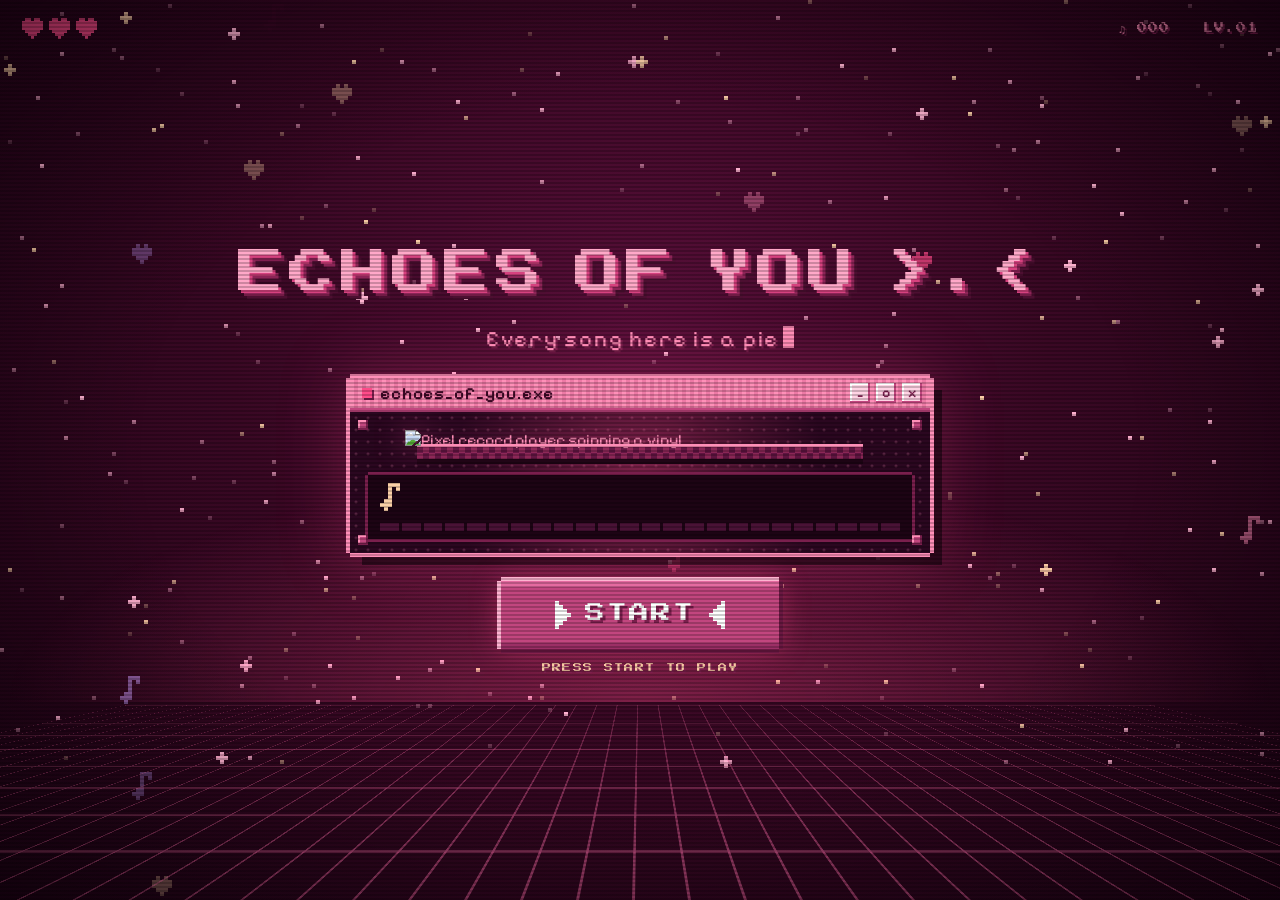
==== jasbird.html @ f95039d1 "Create jasbird.html" ====
<!DOCTYPE html>
<html lang="en">
<head>
<meta charset="UTF-8">
<meta name="viewport" content="width=device-width, initial-scale=1">
<title>Echoes of You</title>
<link rel="preconnect" href="https://fonts.googleapis.com">
<link rel="preconnect" href="https://fonts.gstatic.com" crossorigin>
<link href="https://fonts.googleapis.com/css2?family=Press+Start+2P&family=Pixelify+Sans:wght@400;600&display=swap" rel="stylesheet">
<style>
  :root {
    --bg: #3a0824;
    --bg-deep: #1d0414;
    --pink: #ff8fb8;
    --pink-soft: #f9a8d4;
    --hot: #ff4c8a;
    --rose: #c2467f;
    --deep: #7a1f4d;
    --gold: #fcd0a8;
    --gold-hi: #fde68a;
    --lav: #c9a0ff;
    --ink: #2b0720;
  }
  * { box-sizing: border-box; margin: 0; padding: 0; }
  html, body { min-height: 100%; }
  body {
    background: radial-gradient(ellipse at 50% 38%, #5a0f3a 0%, var(--bg) 45%, var(--bg-deep) 100%) fixed;
    color: var(--pink);
    font-family: 'Pixelify Sans', 'Press Start 2P', monospace;
    overflow-x: hidden;
    image-rendering: pixelated;
  }

  /* =============== shared background layers =============== */
  #sky { position: fixed; inset: 0; width: 100%; height: 100%; image-rendering: pixelated; z-index: 0; }

  .floor-wrap {
    position: fixed; left: 0; right: 0; bottom: 0; height: 40vh;
    perspective: 260px; overflow: hidden; z-index: 1; pointer-events: none;
    -webkit-mask-image: linear-gradient(to top, #000 10%, transparent 95%);
            mask-image: linear-gradient(to top, #000 10%, transparent 95%);
  }
  .floor {
    position: absolute; left: -60%; right: -60%; top: -40%; bottom: 0;
    transform: rotateX(64deg); transform-origin: 50% 100%;
    background:
      linear-gradient(rgba(255, 110, 170, .5) 3px, transparent 3px) 0 0 / 56px 56px,
      linear-gradient(90deg, rgba(255, 110, 170, .5) 3px, transparent 3px) 0 0 / 56px 56px;
    animation: floorScroll 2.4s linear infinite;
  }
  @keyframes floorScroll { to { background-position: 0 56px, 0 0; } }

  .horizon-glow {
    position: fixed; left: 0; right: 0; bottom: 22vh; height: 26vh; z-index: 1; pointer-events: none;
    background: radial-gradient(ellipse at 50% 100%, rgba(255, 76, 138, .35), transparent 70%);
  }
  .scanlines {
    position: fixed; inset: 0; z-index: 60; pointer-events: none;
    background:
      repeating-linear-gradient(0deg, rgba(0,0,0,.20) 0 2px, transparent 2px 4px),
      radial-gradient(ellipse at center, transparent 55%, rgba(10, 0, 8, .55) 100%);
    animation: flicker 5s steps(1) infinite;
  }
  @keyframes flicker { 0%, 92%, 100% { opacity: 1; } 93% { opacity: .82; } 95% { opacity: .95; } }
  #wipe { position: fixed; inset: 0; width: 100%; height: 100%; z-index: 80; pointer-events: none; }
  @keyframes blink { 50% { opacity: 0; } }

  /* =============== HUD =============== */
  .hud {
    position: fixed; top: 18px; left: 22px; right: 22px; z-index: 20;
    display: flex; justify-content: space-between; align-items: center;
    font-family: 'Press Start 2P', monospace; font-size: 10px; letter-spacing: 1px;
    color: var(--pink); text-shadow: 2px 2px 0 var(--deep); pointer-events: none;
  }
  .hud .lives { display: flex; gap: 6px; align-items: center; }
  .hud .lives span { display: inline-block; width: 21px; height: 21px; background-size: contain; background-repeat: no-repeat; image-rendering: pixelated; }
  .hud .blink { animation: blink 1s steps(1) infinite; }

  /* =============== screens =============== */
  .screen { display: none; position: relative; z-index: 10; min-height: 100vh; min-height: 100dvh; flex-direction: column; align-items: center; justify-content: center; padding: 60px 16px 44px; text-align: center; }
  .screen.active { display: flex; }

  /* ---------- shared window chrome ---------- */
  .win {
    position: relative; width: min(580px, 92vw); background: var(--ink); text-align: left;
    box-shadow:
      0 -4px 0 0 var(--pink), 0 4px 0 0 var(--pink), -4px 0 0 0 var(--pink), 4px 0 0 0 var(--pink),
      12px 12px 0 0 rgba(10, 0, 8, .55),
      0 0 60px 6px rgba(255, 76, 138, .25);
  }
  .titlebar {
    display: flex; align-items: center; justify-content: space-between; height: 34px; padding: 0 8px 0 12px;
    background: repeating-linear-gradient(90deg, var(--pink) 0 4px, #ee7aa6 4px 8px);
    color: #3a0824; font-weight: 600; font-size: 17px; letter-spacing: .05em;
    border-bottom: 4px solid var(--rose);
  }
  .titlebar .name { display: flex; align-items: center; gap: 8px; }
  .titlebar .dot { width: 10px; height: 10px; background: var(--hot); box-shadow: 2px 2px 0 #7a1f4d; animation: blink 1.2s steps(1) infinite; }
  .titlebar .btns { display: flex; gap: 6px; }
  .titlebar .btns i, .titlebar .btns button {
    display: grid; place-items: center; width: 20px; height: 20px; background: #ffd3e4; color: #7a1f4d; border: 0;
    font: inherit; font-style: normal; font-size: 14px; line-height: 1; cursor: default;
    box-shadow: inset -2px -2px 0 #c2467f, inset 2px 2px 0 #fff;
  }
  .titlebar .btns button { cursor: pointer; }
  .titlebar .btns button:hover { background: #fff; }
  .corner { position: absolute; width: 10px; height: 10px; background: var(--rose); box-shadow: inset -2px -2px 0 var(--deep), inset 2px 2px 0 var(--pink); }
  .corner.tl { top: 8px; left: 8px; } .corner.tr { top: 8px; right: 8px; }
  .corner.bl { bottom: 8px; left: 8px; } .corner.br { bottom: 8px; right: 8px; }

  .deck {
    display: block; margin: 0 auto; width: min(470px, 78vw); height: auto; image-rendering: pixelated;
    filter: drop-shadow(0 0 14px rgba(255, 90, 160, .55));
    animation: glowPulse 2.6s ease-in-out infinite alternate;
  }
  @keyframes glowPulse { from { filter: drop-shadow(0 0 8px rgba(255, 90, 160, .35)); } to { filter: drop-shadow(0 0 22px rgba(255, 90, 160, .75)); } }
  .shelf {
    width: 82%; height: 12px; margin: -2px auto 0;
    background: conic-gradient(#8a2656 25%, #5f1440 0 50%, #8a2656 0 75%, #5f1440 0) 0 0 / 12px 12px;
    box-shadow: 0 -3px 0 0 var(--pink), 0 5px 0 0 #1d0414;
  }

  /* =============== INTRO =============== */
  #s-intro { gap: 22px; }
  h1 {
    font-family: 'Press Start 2P', monospace; font-weight: 400;
    font-size: clamp(20px, 4.4vw, 46px); line-height: 1.3; letter-spacing: .12em; color: #ffa8c8;
    text-shadow: 3px 3px 0 #d6417f, 6px 6px 0 #8c2457, 9px 9px 0 #4d0f31; white-space: nowrap;
  }
  h1 .ch { display: inline-block; animation: wave 2.2s steps(1) infinite; animation-delay: calc(var(--i) * .09s); }
  h1 .sp { display: inline-block; width: .6em; }
  @keyframes wave { 0%, 100% { transform: translateY(0); } 50% { transform: translateY(-5px); } }
  .sub { font-size: clamp(15px, 2.1vw, 22px); letter-spacing: .08em; color: var(--pink); text-shadow: 2px 2px 0 var(--deep); min-height: 1.4em; }
  .sub .cursor { display: inline-block; width: .5em; height: 1em; background: var(--pink); margin-left: 4px; vertical-align: -2px; animation: blink .8s steps(1) infinite; }

  #s-intro .win { animation: winFloat 4s steps(4) infinite alternate; }
  @keyframes winFloat { from { transform: translateY(0); } to { transform: translateY(-6px); } }
  .win-body {
    position: relative; padding: 18px 18px 14px;
    background:
      radial-gradient(circle at 50% 46%, rgba(255, 76, 138, .38), transparent 62%),
      radial-gradient(rgba(255, 143, 184, .20) 1.2px, transparent 1.8px) 0 0 / 12px 12px,
      var(--ink);
  }
  .player-mini {
    margin-top: 16px; display: grid; grid-template-columns: auto 1fr auto; gap: 12px; align-items: center;
    padding: 8px 12px; background: #1d0414; font-size: 15px; letter-spacing: .04em;
    box-shadow: 0 -3px 0 0 var(--deep), 0 3px 0 0 var(--deep), -3px 0 0 0 var(--deep), 3px 0 0 0 var(--deep);
  }
  .player-mini .note { width: 20px; height: 28px; background-size: contain; background-repeat: no-repeat; image-rendering: pixelated; animation: bounce .8s steps(2) infinite; }
  @keyframes bounce { 50% { transform: translateY(-4px); } }
  .marquee { overflow: hidden; white-space: nowrap; text-align: left; color: var(--gold); -webkit-mask-image: linear-gradient(90deg, transparent, #000 8%, #000 92%, transparent); mask-image: linear-gradient(90deg, transparent, #000 8%, #000 92%, transparent); }
  .marquee span { display: inline-block; padding-left: 100%; animation: marq 12s linear infinite; }
  @keyframes marq { to { transform: translateX(-100%); } }
  .eq { display: flex; gap: 3px; align-items: flex-end; height: 24px; }
  .eq b { width: 5px; background: linear-gradient(0deg, var(--hot), var(--gold)); animation: eq 1s steps(5) infinite alternate; }
  .eq b:nth-child(1) { animation-duration: .7s; } .eq b:nth-child(2) { animation-duration: 1.1s; }
  .eq b:nth-child(3) { animation-duration: .9s; } .eq b:nth-child(4) { animation-duration: 1.3s; }
  .eq b:nth-child(5) { animation-duration: .8s; }
  @keyframes eq { from { height: 4px; } to { height: 24px; } }
  .track { grid-column: 1 / -1; display: flex; gap: 3px; }
  .track i { flex: 1; height: 8px; background: #4a1236; animation: fill 6s steps(1) infinite; animation-delay: calc(var(--i) * .3s); }
  @keyframes fill { 0% { background: #4a1236; } 2%, 100% { background: var(--pink); } }

  .start-wrap { display: flex; flex-direction: column; align-items: center; gap: 14px; margin-top: 6px; }
  .start {
    position: relative; font-family: 'Press Start 2P', monospace; font-size: clamp(14px, 2vw, 20px); letter-spacing: .1em;
    color: #fff; background: var(--rose); border: 0; padding: 20px 40px; cursor: pointer; overflow: hidden;
    text-shadow: 3px 3px 0 var(--deep);
    box-shadow:
      0 -4px 0 0 #ffb3d1, 0 4px 0 0 #6a1842, -4px 0 0 0 #ffb3d1, 4px 0 0 0 #6a1842,
      inset 0 -6px 0 0 #9c2f66, inset 0 6px 0 0 #e56aa0, 0 0 30px rgba(255, 76, 138, .45);
    transition: transform .08s steps(2);
  }
  .start::after { content: ''; position: absolute; top: 0; bottom: 0; left: -40%; width: 22%; background: rgba(255,255,255,.35); transform: skewX(-20deg); animation: shine 3s steps(14) infinite; }
  @keyframes shine { 0%, 55% { left: -40%; } 100% { left: 140%; } }
  .start:hover { transform: translateY(-3px); background: #d65390; }
  .start:active { transform: translateY(4px); box-shadow: 0 -4px 0 0 #ffb3d1, 0 4px 0 0 #6a1842, -4px 0 0 0 #ffb3d1, 4px 0 0 0 #6a1842, inset 0 4px 0 0 #9c2f66; }
  .start .arrow { display: inline-block; width: 16px; height: 28px; vertical-align: middle; background-size: contain; background-repeat: no-repeat; image-rendering: pixelated; margin: 0 14px; animation: nudge .7s steps(2) infinite; }
  .start .arrow.l { transform: scaleX(-1); animation-name: nudgeL; }
  @keyframes nudge { 50% { transform: translateX(5px); } }
  @keyframes nudgeL { 0% { transform: scaleX(-1) translateX(0); } 50% { transform: scaleX(-1) translateX(5px); } }
  .hint { font-family: 'Press Start 2P', monospace; font-size: 9px; letter-spacing: .15em; color: var(--gold); text-shadow: 2px 2px 0 var(--deep); animation: blink 1.1s steps(1) infinite; }
  .loadbar { display: none; width: 260px; height: 16px; padding: 3px; background: #1d0414; box-shadow: 0 -3px 0 0 var(--pink), 0 3px 0 0 var(--pink), -3px 0 0 0 var(--pink), 3px 0 0 0 var(--pink); }
  .loadbar.on { display: block; }
  .loadbar i { display: block; height: 100%; width: 0; background: repeating-linear-gradient(90deg, var(--hot) 0 8px, transparent 8px 11px); }

  /* =============== PLAYER =============== */
  #s-player { font-family: 'Press Start 2P', monospace; }
  .layout { display: flex; gap: 40px; align-items: center; justify-content: center; flex-wrap: wrap; width: 100%; }
  .side { display: flex; flex-direction: column; align-items: center; animation: winFloat 4s steps(4) infinite alternate; }
  .side .deck { width: min(400px, 70vw); }
  .side .shelf { width: 88%; margin-top: -4px; }
  #dancer { filter: drop-shadow(0 0 14px rgba(255, 90, 160, .4)); animation: none; }
  .side .tag { margin-top: 18px; font-size: 8px; letter-spacing: .15em; color: var(--gold); text-shadow: 2px 2px 0 var(--deep); }

  #s-player .win { width: min(540px, 94vw); }
  #player-hero {
    padding: 16px 14px; text-align: center;
    background: repeating-linear-gradient(90deg, var(--rose) 0 4px, #b83d77 4px 8px); border-bottom: 4px solid var(--deep);
  }
  #hero-title { font-size: clamp(11px, 2.6vw, 15px); color: #fff; text-shadow: 3px 3px 0 var(--deep); margin-bottom: 10px; line-height: 1.5; }
  #hero-sub { font-size: clamp(7px, 1.7vw, 9px); color: #fff0f6; margin-bottom: 9px; text-shadow: 2px 2px 0 var(--deep); }
  #hero-congrats { font-size: clamp(6px, 1.5vw, 7px); color: var(--gold-hi); text-shadow: 2px 2px 0 var(--deep); animation: blink 1.4s steps(1) infinite; }

  #player-body {
    position: relative; padding: 4px 0 20px;
    background:
      radial-gradient(circle at 20% 12%, rgba(255, 76, 138, .22), transparent 55%),
      radial-gradient(rgba(255, 143, 184, .14) 1.2px, transparent 1.8px) 0 0 / 12px 12px,
      var(--ink);
  }
  #album-section { display: flex; align-items: center; gap: 16px; padding: 18px 20px 0; }
  #album-art {
    width: clamp(90px, 22vw, 120px); height: clamp(90px, 22vw, 120px); background: #2d0020; flex-shrink: 0;
    display: flex; align-items: center; justify-content: center; overflow: hidden;
    box-shadow: 0 -3px 0 0 var(--pink), 0 3px 0 0 var(--pink), -3px 0 0 0 var(--pink), 3px 0 0 0 var(--pink), 6px 6px 0 0 rgba(10, 0, 8, .6), 0 0 24px rgba(255, 76, 138, .35);
  }
  #album-art img { width: 100%; height: 100%; object-fit: cover; display: none; image-rendering: auto; }
  #album-fb { font-size: 34px; color: var(--pink); animation: bounce .8s steps(2) infinite; }
  #song-meta { flex: 1; min-width: 0; }
  #song-title { font-size: clamp(9px, 2.4vw, 12px); color: var(--gold-hi); margin-bottom: 10px; line-height: 1.5; overflow: hidden; text-overflow: ellipsis; display: -webkit-box; -webkit-line-clamp: 2; -webkit-box-orient: vertical; text-shadow: 2px 2px 0 var(--deep); }
  #song-artist { font-size: clamp(7px, 1.8vw, 9px); color: var(--pink-soft); margin-bottom: 12px; }
  #now-playing-tag { font-size: clamp(6px, 1.4vw, 7px); color: var(--pink); background: #2d0020; padding: 5px 8px; display: inline-block; box-shadow: 0 -2px 0 0 var(--rose), 0 2px 0 0 var(--rose), -2px 0 0 0 var(--rose), 2px 0 0 0 var(--rose); }
  #now-playing-tag.live { animation: blink 1.2s steps(1) infinite; }

  #audio-viz { margin: 16px 20px 0; display: flex; align-items: flex-end; gap: 2px; height: 44px; }
  .avbar { flex: 1; background: linear-gradient(0deg, var(--hot), var(--gold)); min-height: 2px; opacity: .7; }

  #progress-section { padding: 14px 20px 0; }
  #prog-bar { height: 10px; background: #3d0030; cursor: pointer; position: relative; margin-bottom: 10px; box-shadow: 0 -2px 0 0 var(--deep), 0 2px 0 0 var(--deep), -2px 0 0 0 var(--deep), 2px 0 0 0 var(--deep); }
  #prog-fill { height: 10px; width: 0%; pointer-events: none; background: repeating-linear-gradient(90deg, var(--hot) 0 6px, #ff7aa8 6px 8px); }
  #prog-handle { position: absolute; top: -4px; width: 12px; height: 18px; background: var(--gold-hi); transform: translateX(-6px); pointer-events: none; box-shadow: -2px 0 0 0 var(--hot), 2px 0 0 0 var(--hot); }
  #time-row { display: flex; justify-content: space-between; font-size: clamp(7px, 1.8vw, 9px); color: var(--pink-soft); }

  #controls-section { display: flex; align-items: center; justify-content: center; gap: 12px; padding: 18px 20px 0; flex-wrap: wrap; }
  .ctrl {
    font-family: 'Press Start 2P', monospace; background: #3a0824; color: var(--pink-soft); border: 0; cursor: pointer;
    padding: 9px 12px; font-size: 12px; line-height: 1;
    box-shadow: 0 -3px 0 0 var(--rose), 0 3px 0 0 #120008, -3px 0 0 0 var(--rose), 3px 0 0 0 #120008, inset 0 -3px 0 0 #260416;
  }
  .ctrl:hover { background: #561236; color: var(--gold-hi); }
  .ctrl:active { transform: translateY(3px); box-shadow: 0 -3px 0 0 var(--rose), 0 0 0 0 #120008, -3px 0 0 0 var(--rose), 3px 0 0 0 #120008; }
  #play-btn { font-size: 17px; padding: 12px 17px; background: var(--rose); color: #fff; text-shadow: 2px 2px 0 var(--deep); box-shadow: 0 -3px 0 0 #ffb3d1, 0 3px 0 0 #6a1842, -3px 0 0 0 #ffb3d1, 3px 0 0 0 #6a1842, inset 0 -4px 0 0 #9c2f66, inset 0 4px 0 0 #e56aa0; }
  #play-btn:hover { background: #d65390; }
  .ctrl.active { color: var(--gold-hi); box-shadow: 0 -3px 0 0 var(--gold-hi), 0 3px 0 0 #120008, -3px 0 0 0 var(--gold-hi), 3px 0 0 0 #120008, inset 0 -3px 0 0 #260416; }

  #vol-section { display: flex; align-items: center; gap: 12px; padding: 18px 20px 0; }
  #vol-icon { font-size: 11px; color: var(--pink-soft); }
  #vol-slider { flex: 1; height: 6px; accent-color: var(--hot); cursor: pointer; }
  #vol-val { font-size: 7px; color: var(--pink-soft); min-width: 28px; text-align: right; }

  #tracklist-section { margin: 20px 20px 0; background: #1d0414; box-shadow: 0 -3px 0 0 var(--deep), 0 3px 0 0 var(--deep), -3px 0 0 0 var(--deep), 3px 0 0 0 var(--deep); }
  #tl-header { background: #3a0824; padding: 9px 12px; font-size: clamp(7px, 1.8vw, 9px); color: var(--pink-soft); border-bottom: 3px solid var(--deep); }
  #tl { max-height: clamp(180px, 32vh, 280px); overflow-y: auto; scrollbar-width: thin; scrollbar-color: var(--rose) #1a0010; }
  .ti { display: flex; align-items: center; gap: 10px; padding: 10px 12px; cursor: pointer; border-bottom: 1px solid #2a0a1d; font-size: clamp(7px, 1.8vw, 9px); }
  .ti:hover { background: #2d0a22; }
  .ti.active { background: #4a1236; box-shadow: inset 4px 0 0 0 var(--hot); }
  .tn { color: #a8366a; min-width: 18px; }
  .tt { color: #fbcfe8; flex: 1; white-space: nowrap; overflow: hidden; text-overflow: ellipsis; }
  .tar { color: var(--pink-soft); white-space: nowrap; max-width: 38%; overflow: hidden; text-overflow: ellipsis; }
  .ti.active .tt, .ti.active .tn { color: var(--gold-hi); }

  #spotify-section { padding: 20px 20px 0; }
  #sp-btn {
    display: block; width: 100%; font-family: 'Press Start 2P', monospace; font-size: clamp(7px, 1.8vw, 9px);
    background: #1DB954; color: #fff; border: 0; padding: 14px; cursor: pointer; text-decoration: none; text-align: center; text-shadow: 2px 2px 0 #0b5a28;
    box-shadow: 0 -3px 0 0 #7af0a6, 0 3px 0 0 #0b5a28, -3px 0 0 0 #7af0a6, 3px 0 0 0 #0b5a28, inset 0 -4px 0 0 #158f43;
  }
  #sp-btn:hover { background: #1ed760; }
  #sp-btn:active { transform: translateY(3px); }


  #src-status { margin-top: 10px; font-size: 6px; line-height: 1.8; color: var(--gold-hi); text-shadow: 2px 2px 0 var(--deep); min-height: 12px; }
  #vol-slider:disabled { opacity: .35; cursor: not-allowed; }


  /* ---------- cute dancing dog ---------- */
  .side { position: relative; }
  #dancer { transform-origin: 50% 92%; }
  #dancer.dancing { animation: dogBop .56s ease-in-out infinite; }
  @keyframes dogBop {
    0%   { transform: translateY(0)     scale(1.05, .93) rotate(-4deg); }
    25%  { transform: translateY(-16px) scale(.96, 1.06) rotate(0deg); }
    50%  { transform: translateY(0)     scale(1.05, .93) rotate(4deg); }
    75%  { transform: translateY(-16px) scale(.96, 1.06) rotate(0deg); }
    100% { transform: translateY(0)     scale(1.05, .93) rotate(-4deg); }
  }
  .side.playing .shelf { animation: shelfPulse .56s ease-in-out infinite; }
  @keyframes shelfPulse { 0%, 50%, 100% { transform: scaleX(1.02); } 25%, 75% { transform: scaleX(.92); } }
  .pop { position: absolute; width: 24px; height: 24px; background-size: contain; background-repeat: no-repeat; image-rendering: pixelated; pointer-events: none; z-index: 5; animation: popUp 1.6s ease-out forwards; }
  @keyframes popUp {
    0%   { transform: translate(0, 0) scale(.4); opacity: 0; }
    15%  { opacity: 1; transform: translate(0, -10px) scale(1); }
    100% { transform: translate(var(--dx), -120px) scale(1.1) rotate(var(--rot)); opacity: 0; }
  }

  @media (max-width: 980px) { .layout { flex-direction: column-reverse; gap: 28px; } .side .deck { width: min(260px, 60vw); } }
  @media (max-width: 520px) { .hud { font-size: 8px; } h1 { white-space: normal; } }
  @media (prefers-reduced-motion: reduce) { * { animation: none !important; } }
</style>
</head>
<body>

<canvas id="sky"></canvas>
<div class="horizon-glow"></div>
<div class="floor-wrap"><div class="floor"></div></div>
<canvas id="wipe"></canvas>
<div class="scanlines"></div>

<div class="hud">
  <div class="lives" id="lives"></div>
  <div><span class="blink">&#9835;</span> <span id="hudScore">000</span> &nbsp; LV.<span id="hudLv">01</span></div>
</div>

<!-- ================= SCREEN 1: INTRO ================= -->
<main class="screen active" id="s-intro">
  <h1 id="title">ECHOES OF YOU &gt;.&lt;</h1>
  <p class="sub"><span id="sub"></span><span class="cursor"></span></p>

  <section class="win" aria-label="Record player">
    <div class="titlebar">
      <span class="name"><span class="dot"></span>echoes_of_you.exe</span>
      <span class="btns"><i>_</i><i>o</i><i>x</i></span>
    </div>
    <div class="win-body">
      <span class="corner tl"></span><span class="corner tr"></span><span class="corner bl"></span><span class="corner br"></span>
      <img class="deck" src="turntable_transparent.gif" alt="Pixel record player spinning a vinyl">
      <div class="shelf"></div>
      <div class="player-mini">
        <span class="note" id="noteIcon"></span>
        <div class="marquee"><span>now spinning &bull; every song here is a piece of you &bull; press start to begin &bull;</span></div>
        <div class="eq"><b></b><b></b><b></b><b></b><b></b></div>
        <div class="track" id="track"></div>
      </div>
    </div>
  </section>

  <div class="start-wrap">
    <button class="start" id="start"><span class="arrow" id="arrowL"></span>START<span class="arrow l" id="arrowR"></span></button>
    <div class="loadbar" id="loadbar"><i></i></div>
    <div class="hint" id="hint">PRESS START TO PLAY</div>
  </div>
</main>

<!-- ================= SCREEN 2: CUPID'S PLAYLIST ================= -->
<main class="screen" id="s-player">
  <div class="layout">
    <div class="side">
      <img class="deck" id="dancer" src="[data-uri]" alt="Pixel dog that dances while the music plays">
      <div class="shelf"></div>
      <div class="tag">&hearts; ECHOES OF YOU &hearts;</div>
    </div>

    <section class="win" aria-label="Cupid's Playlist">
      <div class="titlebar">
        <span class="name"><span class="dot"></span>cupids_playlist.exe</span>
        <span class="btns"><i>_</i><i>o</i><button id="backBtn" title="Back to intro" aria-label="Back to intro">x</button></span>
      </div>
      <div id="player-hero">
        <div id="hero-title">&hearts; CUPID'S PLAYLIST &hearts;</div>
        <div id="hero-sub">my dearest, jasmine &middot; by bien</div>
        <div id="hero-congrats">YOU SURVIVED THE MAZE OF LOVE!</div>
      </div>
      <div id="player-body">
        <div id="album-section">
          <div id="album-art"><img id="aimg" src="" alt=""/><div id="album-fb">&hearts;</div></div>
          <div id="song-meta">
            <div id="song-title">Kingston</div>
            <div id="song-artist">Faye Webster</div>
            <div id="now-playing-tag">&#9834; NOW PLAYING</div>
            <div id="src-status"></div>
          </div>
        </div>
        <div id="audio-viz"></div>
        <div id="progress-section">
          <div id="prog-bar"><div id="prog-fill"></div><div id="prog-handle" style="left:0%"></div></div>
          <div id="time-row"><span id="tc">0:00</span><span id="td">3:13</span></div>
        </div>
        <div id="controls-section">
          <button class="ctrl" id="shuffle-btn" aria-label="Shuffle">&#8644;</button>
          <button class="ctrl" id="prev-btn" aria-label="Previous">&#9198;</button>
          <button class="ctrl" id="play-btn" aria-label="Play or pause">&#9654;</button>
          <button class="ctrl" id="next-btn" aria-label="Next">&#9197;</button>
          <button class="ctrl" id="repeat-btn" aria-label="Repeat">&#8634;</button>
        </div>
        <div id="vol-section">
          <span id="vol-icon">&#9834;</span>
          <input type="range" id="vol-slider" min="0" max="100" value="80"/>
          <span id="vol-val">80</span>
        </div>
        <div id="tracklist-section">
          <div id="tl-header">&hearts; TRACKLIST &mdash; 23 SONGS</div>
          <div id="tl"></div>
        </div>
        <div id="spotify-section">
          <a id="sp-btn" href="https://open.spotify.com/playlist/7KGLOl9cUGlaDKArLAe65Z" target="_blank" rel="noopener">&#9654; OPEN IN SPOTIFY</a>
        </div>
      </div>
    </section>
  </div>
</main>

<script>
(function () {
  var $ = function (id) { return document.getElementById(id); };

  /* =====================================================
     Pixel sprites
  ===================================================== */
  var BM = {
    heart5: [".X.X.", "XXXXX", "XXXXX", ".XXX.", "..X.."],
    heart7: [".XX.XX.", "XXXXXXX", "XXXXXXX", "XXXXXXX", ".XXXXX.", "..XXX..", "...X..."],
    note:   ["..XXX", "..X.X", "..X..", "..X..", ".XX..", "XXX..", ".X..."],
    arrow:  ["X...", "XX..", "XXX.", "XXXX", "XXX.", "XX..", "X..."]
  };
  function sprite(bm, color, scale) {
    scale = scale || 1;
    var h = bm.length, w = bm[0].length, c = document.createElement('canvas');
    c.width = w * scale; c.height = h * scale;
    var x = c.getContext('2d'); x.fillStyle = color;
    bm.forEach(function (r, j) { for (var i = 0; i < r.length; i++) if (r[i] === 'X') x.fillRect(i * scale, j * scale, scale, scale); });
    return c;
  }

  /* HUD hearts, note icon, arrows */
  for (var k = 0; k < 3; k++) {
    var hs = document.createElement('span');
    hs.style.backgroundImage = 'url(' + sprite(BM.heart7, '#ff4c8a', 6).toDataURL() + ')';
    $('lives').appendChild(hs);
  }
  $('noteIcon').style.backgroundImage = 'url(' + sprite(BM.note, '#fcd0a8', 6).toDataURL() + ')';
  var arrowURL = 'url(' + sprite(BM.arrow, '#ffffff', 6).toDataURL() + ')';
  $('arrowL').style.backgroundImage = arrowURL;
  $('arrowR').style.backgroundImage = arrowURL;

  var trackEl = $('track');
  for (var b = 0; b < 24; b++) { var bi = document.createElement('i'); bi.style.setProperty('--i', b); trackEl.appendChild(bi); }

  /* title letters + typewriter */
  var title = $('title'), text = title.textContent;
  title.setAttribute('aria-label', text); title.textContent = '';
  for (var n = 0; n < text.length; n++) {
    var sp = document.createElement('span');
    if (text[n] === ' ') sp.className = 'sp'; else { sp.className = 'ch'; sp.textContent = text[n]; }
    sp.style.setProperty('--i', n); sp.setAttribute('aria-hidden', 'true');
    title.appendChild(sp);
  }
  var subText = 'Every song here is a piece ^_^', subEl = $('sub'), sp2 = 0;
  (function type() { subEl.textContent = subText.slice(0, ++sp2); if (sp2 < subText.length) setTimeout(type, 70); })();

  /* =====================================================
     Pixel sky (shared by both screens)
  ===================================================== */
  var cv = $('sky'), ctx = cv.getContext('2d');
  var PX = 4, gw, gh, stars = [], parts = [], shoot = null;
  var COLORS = ['#ff8fb8', '#ff4c8a', '#fcd0a8', '#c9a0ff'];
  var spr = { heart: [], note: [] };
  COLORS.forEach(function (c) { spr.heart.push(sprite(BM.heart5, c, 1)); spr.note.push(sprite(BM.note, c, 1)); });

  function initSky() {
    gw = Math.ceil(innerWidth / PX); gh = Math.ceil(innerHeight / PX);
    cv.width = gw; cv.height = gh; stars = [];
    var count = Math.floor(gw * gh / 220);
    for (var q = 0; q < count; q++) stars.push({ x: (Math.random() * gw) | 0, y: (Math.random() * gh * .85) | 0, ph: Math.random() * 6.28, sp: .5 + Math.random() * 1.6, big: Math.random() < .18, c: Math.random() < .3 ? '#fcd0a8' : '#ffb3d1' });
  }
  function spawn() {
    var isHeart = Math.random() < .6, ci = (Math.random() * COLORS.length) | 0;
    parts.push({ kind: 'float', img: (isHeart ? spr.heart : spr.note)[ci], x: Math.random() * gw, y: gh + 8, vy: -(.12 + Math.random() * .22), sw: Math.random() * 6.28, amp: 2 + Math.random() * 4, a: .35 + Math.random() * .45 });
  }
  function burst(cx, cy) {
    for (var q = 0; q < 46; q++) {
      var ang = Math.random() * 6.283, spd = .8 + Math.random() * 2.2, ci = (Math.random() * COLORS.length) | 0, isHeart = Math.random() < .6;
      parts.push({ kind: 'burst', img: (isHeart ? spr.heart : spr.note)[ci], x: cx, y: cy, vx: Math.cos(ang) * spd, vy: Math.sin(ang) * spd - 1, life: 1 });
    }
  }
  var last = 0, spawnT = 0, shootT = 3000, prevTs = 0;
  function loop(ts) {
    var dt = Math.min(40, ts - last) / 16.7; last = ts;
    ctx.clearRect(0, 0, gw, gh);
    var t = ts / 1000;
    stars.forEach(function (s) {
      var v = (Math.sin(t * s.sp + s.ph) + 1) / 2;
      ctx.globalAlpha = .25 + .75 * v; ctx.fillStyle = s.c;
      ctx.fillRect(s.x, s.y, 1, 1);
      if (s.big && v > .72) { ctx.fillRect(s.x - 1, s.y, 3, 1); ctx.fillRect(s.x, s.y - 1, 1, 3); }
    });
    spawnT -= (prevTs ? ts - prevTs : 0); prevTs = ts;
    if (spawnT <= 0) { spawn(); spawnT = 500 + Math.random() * 700; }
    shootT -= dt * 16.7;
    if (shootT <= 0 && !shoot) { shoot = { x: Math.random() * gw * .7, y: Math.random() * gh * .3, life: 1 }; shootT = 5000 + Math.random() * 6000; }
    if (shoot) {
      for (var z = 0; z < 9; z++) { ctx.globalAlpha = shoot.life * (1 - z / 9); ctx.fillStyle = '#ffe3ef'; ctx.fillRect(Math.round(shoot.x - z * 1.2), Math.round(shoot.y - z * .6), 1, 1); }
      shoot.x += 2.2 * dt; shoot.y += 1.1 * dt; shoot.life -= .012 * dt;
      if (shoot.life <= 0) shoot = null;
    }
    for (var q = parts.length - 1; q >= 0; q--) {
      var o = parts[q];
      if (o.kind === 'float') {
        o.y += o.vy * dt; o.sw += .03 * dt;
        ctx.globalAlpha = o.a * Math.min(1, Math.max(0, o.y / 30));
        ctx.drawImage(o.img, Math.round(o.x + Math.sin(o.sw) * o.amp), Math.round(o.y));
        if (o.y < -8) parts.splice(q, 1);
      } else {
        o.vy += .05 * dt; o.x += o.vx * dt; o.y += o.vy * dt; o.life -= .012 * dt;
        ctx.globalAlpha = Math.max(0, o.life);
        ctx.drawImage(o.img, Math.round(o.x), Math.round(o.y));
        if (o.life <= 0) parts.splice(q, 1);
      }
    }
    ctx.globalAlpha = 1;
    requestAnimationFrame(loop);
  }
  addEventListener('resize', initSky);
  initSky();
  for (var w = 0; w < 14; w++) { spawn(); parts[parts.length - 1].y = Math.random() * gh; }
  if (!matchMedia('(prefers-reduced-motion: reduce)').matches) requestAnimationFrame(loop);

  /* =====================================================
     Screens + pixel wipe transition
  ===================================================== */
  var wipe = $('wipe'), wctx = wipe.getContext('2d'), wiping = false;
  function showScreen(id) {
    document.querySelectorAll('.screen').forEach(function (s) { s.classList.toggle('active', s.id === id); });
    window.scrollTo(0, 0);
    $('hudLv').textContent = id === 's-player' ? '02' : '01';
    $('hudScore').textContent = id === 's-player' ? pad3(curTrack + 1) : '000';
  }
  function pad3(n) { return ('00' + n).slice(-3); }
  function pixelWipe(toId) {
    if (wiping) return; wiping = true;
    var B = 24, cw = innerWidth, ch = innerHeight;
    wipe.width = cw; wipe.height = ch;
    var cols = Math.ceil(cw / B), rows = Math.ceil(ch / B), cells = [];
    for (var r = 0; r < rows; r++) for (var c = 0; c < cols; c++) cells.push({ c: c, r: r, k: c + r + Math.random() * 8, col: ['#ff8fb8', '#ff4c8a', '#c2467f', '#7a1f4d'][(Math.random() * 4) | 0] });
    cells.sort(function (a, b) { return a.k - b.k; });
    var per = Math.ceil(cells.length / 26), idx = 0, phase = 0;
    (function step() {
      var end = Math.min(cells.length, idx + per);
      for (; idx < end; idx++) {
        var cell = cells[idx];
        if (phase === 0) { wctx.fillStyle = cell.col; wctx.fillRect(cell.c * B, cell.r * B, B, B); }
        else wctx.clearRect(cell.c * B, cell.r * B, B, B);
      }
      if (idx < cells.length) { requestAnimationFrame(step); return; }
      if (phase === 0) { showScreen(toId); phase = 1; idx = 0; setTimeout(function () { requestAnimationFrame(step); }, 120); }
      else { wctx.clearRect(0, 0, cw, ch); wiping = false; }
    })();
  }

  /* =====================================================
     START button
  ===================================================== */
  var startBtn = $('start'), loadbar = $('loadbar'), hint = $('hint'), busy = false, ac;
  function beep(freq, when, dur) {
    var o = ac.createOscillator(), g = ac.createGain();
    o.type = 'square'; o.frequency.value = freq;
    g.gain.setValueAtTime(.0001, ac.currentTime + when);
    g.gain.exponentialRampToValueAtTime(.08, ac.currentTime + when + .01);
    g.gain.exponentialRampToValueAtTime(.0001, ac.currentTime + when + dur);
    o.connect(g); g.connect(ac.destination);
    o.start(ac.currentTime + when); o.stop(ac.currentTime + when + dur + .02);
  }
  startBtn.addEventListener('click', function () {
    if (busy) return; busy = true;
    try {
      ac = ac || new (window.AudioContext || window.webkitAudioContext)();
      [523.25, 659.25, 783.99, 1046.5].forEach(function (f, i) { beep(f, i * .08, .14); });
    } catch (e) {}
    var r = startBtn.getBoundingClientRect();
    burst((r.left + r.width / 2) / PX, (r.top + r.height / 2) / PX);
    hint.textContent = 'LOADING...'; loadbar.classList.add('on');
    var bar = loadbar.firstElementChild, pct = 0;
    var iv = setInterval(function () {
      pct += 5 + Math.random() * 7; bar.style.width = Math.min(100, pct) + '%';
      if (pct >= 100) {
        clearInterval(iv);
        setTimeout(function () {
          pixelWipe('s-player');
          setTimeout(function () { loadbar.classList.remove('on'); bar.style.width = '0'; hint.textContent = 'PRESS START TO PLAY'; busy = false; }, 900);
        }, 350);
      }
    }, 90);
  });
  $('backBtn').addEventListener('click', function () { pixelWipe('s-intro'); });

  /* =====================================================
     CUPID'S PLAYLIST  (real music)
     -----------------------------------------------------
     Default: each song's 30-second preview is fetched automatically
     from the iTunes Search API (no login needed).

     For FULL songs: add  src:"music/kingston.mp3"  to a track below
     (put the mp3 in a "music" folder next to this html file).
  ===================================================== */
  var TRACKS = [
    {t:"Kingston",a:"Faye Webster",i:"ab67616d00004851ac4ebd092fa2cf210e4c8023",dur:193},
    {t:"Neu Roses",a:"Daniel Caesar",i:"ab67616d000048517aa8783ad8def37cc548a9cf",dur:214},
    {t:"All I Really Want Is You",a:"The Marías",i:"ab67616d00004851657d6776f64aa731c8d1748b",dur:228},
    {t:"The Most Beautiful Thing",a:"Bruno Major",i:"ab67616d0000485195998c6ca2c759356eee3c3b",dur:243},
    {t:"Nobody New",a:"The Marías",i:"ab67616d00004851a66ab2cbaebcc84ddd45a078",dur:208},
    {t:"My Love Mine All Mine",a:"Mitski",i:"ab67616d000048514e549e50bad2fe59df943c97",dur:177},
    {t:"I Don't Wanna Be Okay",a:"Charlie Burg",i:"ab67616d00004851c699d66824a938624c44c2b7",dur:196},
    {t:"In A Good Way",a:"Faye Webster",i:"ab67616d000048513528b18d761e6c3d6dfd55d6",dur:222},
    {t:"Who are you?",a:"Saga Faye",i:"ab67616d000048513484239e39cde74c74d69888",dur:184},
    {t:"still love you",a:"The Two Lips",i:"ab67616d0000485164d1be1a04b30d4251c8dbfb",dur:189},
    {t:"Nothin' Without You",a:"Hangsung",i:"ab67616d00004851f9d4e66989bed6fba67cbec2",dur:201},
    {t:"wave",a:"wave to earth",i:"ab67616d000048513484239e39cde74c74d69888",dur:218},
    {t:"bird",a:"wave to earth",i:"ab67616d00004851ee461c1dff39922128089519",dur:197},
    {t:"(Only) About Love",a:"grentperez",i:"ab67616d00004851deb94b2957cbe7429a23f85c",dur:211},
    {t:"Loose",a:"Daniel Caesar",i:"ab67616d000048517aa8783ad8def37cc548a9cf",dur:235},
    {t:"Nobody Else",a:"Midday Wednesday",i:"ab67616d00004851b5bed89c545f17bf4732ceef",dur:206},
    {t:"BEAUTiFUL",a:"Paul Partohap",i:"ab67616d00004851b0405be46c5cae86051ce4e5",dur:224},
    {t:"Silver Lining",a:"grentperez",i:"ab67616d000048514061f6965ab6f93fb0740b16",dur:199},
    {t:"Still",a:"Jeff Bernat",i:"ab67616d0000485149bfa64a9446e5af24df08f7",dur:231},
    {t:"Aura",a:"IV OF SPADES",i:"ab67616d00004851294985e6269d78f98b1dada1",dur:245},
    {t:"Afford You",a:"Amaria",i:"ab67616d00004851d3cc0334c56c812542fa188c",dur:187},
    {t:"Everything I Know About Love",a:"Laufey",i:"ab67616d0000485148341e864d4b4881f56f01b4",dur:216},
    {t:"ONLY",a:"LEEHI",i:"ab67616d00004851d5d11b6ac4242aaa41c8be69",dur:203}
  ];

  var curTrack = 0, isPlaying = false, elapsed = 0, shuffle = false, repeat = false;
  var audio = new Audio(); audio.preload = 'auto';
  var DOG_IDLE = "[data-uri]", DOG_DANCE = "[data-uri]";

  function fmtTime(s) { s = Math.max(0, Math.floor(s)); var m = Math.floor(s / 60), sec = s % 60; return m + ':' + (sec < 10 ? '0' : '') + sec; }
  function status(msg) { $('src-status').textContent = msg || ''; }

  /* ---- find a playable URL for every track (iTunes 30s preview) ---- */
  function norm(x) { return (x || '').toLowerCase().replace(/[^a-z0-9]+/g, ' ').trim(); }
  function resolvePreview(t) {
    if (t.src || t.preview) return Promise.resolve();
    if (t._p) return t._p;
    var q = encodeURIComponent(t.t + ' ' + t.a);
    t._p = fetch('https://itunes.apple.com/search?media=music&entity=song&limit=8&term=' + q)
      .then(function (r) { return r.json(); })
      .then(function (d) {
        var res = (d.results || []).filter(function (x) { return x.previewUrl; });
        var best = res.filter(function (x) { return norm(x.trackName) === norm(t.t) && norm(x.artistName).indexOf(norm(t.a).split(' ')[0]) > -1; })[0]
                || res.filter(function (x) { return norm(x.trackName).indexOf(norm(t.t)) > -1; })[0]
                || res[0];
        if (best) { t.preview = best.previewUrl; t.art = (best.artworkUrl100 || '').replace('100x100', '300x300'); }
      })
      .catch(function () {});
    return t._p;
  }
  function urlOf(t) { return t.src || t.preview || null; }

  function setProgress(pos, dur) {
    elapsed = pos;
    var pct = dur ? Math.min(100, (pos / dur) * 100) : 0;
    $('prog-fill').style.width = pct + '%'; $('prog-handle').style.left = pct + '%';
    $('tc').textContent = fmtTime(pos);
    if (dur) $('td').textContent = fmtTime(dur);
  }
  var dancer = $('dancer');
  new Image().src = DOG_DANCE;                       // preload
  var side = document.querySelector('.side'), popTimer = null;
  var POPS = [sprite(BM.heart7, '#ff4c8a', 4).toDataURL(), sprite(BM.heart7, '#ff8fb8', 4).toDataURL(), sprite(BM.note, '#fcd0a8', 4).toDataURL(), sprite(BM.note, '#c9a0ff', 4).toDataURL()];
  function pop() {
    var el = document.createElement('span'); el.className = 'pop';
    el.style.backgroundImage = 'url(' + POPS[(Math.random() * POPS.length) | 0] + ')';
    el.style.left = (22 + Math.random() * 56) + '%'; el.style.top = (4 + Math.random() * 22) + '%';
    el.style.setProperty('--dx', ((Math.random() - .5) * 70) + 'px');
    el.style.setProperty('--rot', ((Math.random() - .5) * 40) + 'deg');
    side.appendChild(el); setTimeout(function () { el.remove(); }, 1700);
  }
  function setPlaying(p) {
    dancer.src = p ? DOG_DANCE : DOG_IDLE;
    dancer.classList.toggle('dancing', p);
    side.classList.toggle('playing', p);
    if (p && !popTimer) { pop(); popTimer = setInterval(pop, 560); }
    if (!p && popTimer) { clearInterval(popTimer); popTimer = null; }
    isPlaying = p;
    $('play-btn').textContent = p ? '\u23F8' : '\u25B6';
    $('now-playing-tag').classList.toggle('live', p);
  }

  function buildTL() {
    var tl = $('tl'); tl.innerHTML = '';
    TRACKS.forEach(function (t, i) {
      var d = document.createElement('div');
      d.className = 'ti' + (i === 0 ? ' active' : '');
      d.innerHTML = '<span class="tn">' + (i + 1) + '</span><span class="tt">' + t.t + '</span><span class="tar">' + t.a + '</span>';
      d.onclick = function () { loadTrack(i); startPlay(); };
      tl.appendChild(d);
    });
  }

  function loadTrack(i) {
    try { audio.pause(); } catch (e) {}
    curTrack = i; setPlaying(false);
    var t = TRACKS[i];
    $('song-title').textContent = t.t; $('song-artist').textContent = t.a;
    setProgress(0, 0); $('td').textContent = fmtTime(t.dur);
    status('');
    var img = $('aimg'), fb = $('album-fb');
    img.style.display = 'none'; fb.style.display = 'block';
    img.onload = function () { img.style.display = 'block'; fb.style.display = 'none'; };
    img.onerror = function () { if (t.art && img.src !== t.art) img.src = t.art; else { img.style.display = 'none'; fb.style.display = 'block'; } };
    img.src = 'https://i.scdn.co/image/' + t.i;
    document.querySelectorAll('.ti').forEach(function (el, idx) { el.classList.toggle('active', idx === i); });
    var act = document.querySelector('.ti.active'); if (act) act.scrollIntoView({ block: 'nearest' });
    if ($('s-player').classList.contains('active')) $('hudScore').textContent = pad3(i + 1);
    resolvePreview(t);
    if (TRACKS[i + 1]) resolvePreview(TRACKS[i + 1]);
  }

  var playToken = 0;
  function startPlay() {
    var t = TRACKS[curTrack], token = ++playToken;
    status('LOADING...');
    resolvePreview(t).then(function () {
      if (token !== playToken) return;
      var u = urlOf(t);
      if (!u) { setPlaying(false); status("CAN'T FIND AUDIO FOR THIS SONG. ADD A SRC MP3 IN THE CODE."); return; }
      if (audio.getAttribute('data-src') !== u) { audio.src = u; audio.setAttribute('data-src', u); }
      audio.volume = $('vol-slider').value / 100;
      var pr = audio.play();
      if (pr && pr.then) pr.then(function () { setPlaying(true); status(t.src ? '' : '30-SEC PREVIEW'); })
        .catch(function () { setPlaying(false); status('COULD NOT PLAY - TAP PLAY AGAIN'); });
    });
  }
  function pausePlay() { playToken++; audio.pause(); setPlaying(false); }
  function togglePlay() { if (isPlaying) pausePlay(); else startPlay(); }
  function onEnd() { if (repeat) { audio.currentTime = 0; startPlay(); return; } nextTrack(); }
  function nextTrack() { var n = shuffle ? Math.floor(Math.random() * TRACKS.length) : (curTrack + 1) % TRACKS.length; loadTrack(n); startPlay(); }
  function prevTrack() { if (elapsed > 3) { seekTo(0); return; } loadTrack((curTrack - 1 + TRACKS.length) % TRACKS.length); startPlay(); }
  function toggleShuffle() { shuffle = !shuffle; $('shuffle-btn').classList.toggle('active', shuffle); }
  function toggleRepeat() { repeat = !repeat; $('repeat-btn').classList.toggle('active', repeat); }
  function setVol(v) { $('vol-val').textContent = v; audio.volume = v / 100; }

  function seekTo(sec) { if (audio.duration) { audio.currentTime = sec; setProgress(sec, audio.duration); } }
  function seekTrack(e) {
    var bar = $('prog-bar'), pct = Math.max(0, Math.min(1, e.offsetX / bar.offsetWidth));
    if (audio.duration) seekTo(pct * audio.duration);
  }

  audio.addEventListener('timeupdate', function () { if (audio.duration) setProgress(audio.currentTime, audio.duration); });
  audio.addEventListener('loadedmetadata', function () { $('td').textContent = fmtTime(audio.duration); });
  audio.addEventListener('ended', function () { setPlaying(false); onEnd(); });
  audio.addEventListener('pause', function () { if (!audio.ended) setPlaying(false); });
  audio.addEventListener('playing', function () { setPlaying(true); });
  audio.addEventListener('error', function () { if (audio.getAttribute('data-src')) { setPlaying(false); status('AUDIO FAILED TO LOAD. CHECK YOUR INTERNET.'); } });

  function buildPViz() {
    var viz = $('audio-viz'); viz.innerHTML = ''; var bars = [];
    for (var i = 0; i < 28; i++) { var bb = document.createElement('div'); bb.className = 'avbar'; bb.style.height = '2px'; viz.appendChild(bb); bars.push(bb); }
    (function anim() {
      var t = Date.now() * .003, max = viz.clientHeight || 40;
      bars.forEach(function (bb, i) {
        var h = isPlaying ? (Math.abs(Math.sin(t * 1.8 + i * .5)) * .7 + Math.abs(Math.cos(t * 2.3 + i * .9)) * .3) * max : 2;
        bb.style.height = Math.max(2, Math.round(h)) + 'px';
        bb.style.opacity = isPlaying ? (.5 + Math.abs(Math.sin(t + i * .4)) * .5).toFixed(2) : '0.3';
      });
      requestAnimationFrame(anim);
    })();
  }

  $('shuffle-btn').addEventListener('click', toggleShuffle);
  $('repeat-btn').addEventListener('click', toggleRepeat);
  $('prev-btn').addEventListener('click', prevTrack);
  $('next-btn').addEventListener('click', nextTrack);
  $('play-btn').addEventListener('click', togglePlay);
  $('prog-bar').addEventListener('click', seekTrack);
  $('vol-slider').addEventListener('input', function () { setVol(this.value); });

  buildTL(); loadTrack(0); buildPViz();
  TRACKS.forEach(resolvePreview);   // prefetch every preview URL up front
})();
</script>
</body>
</html>
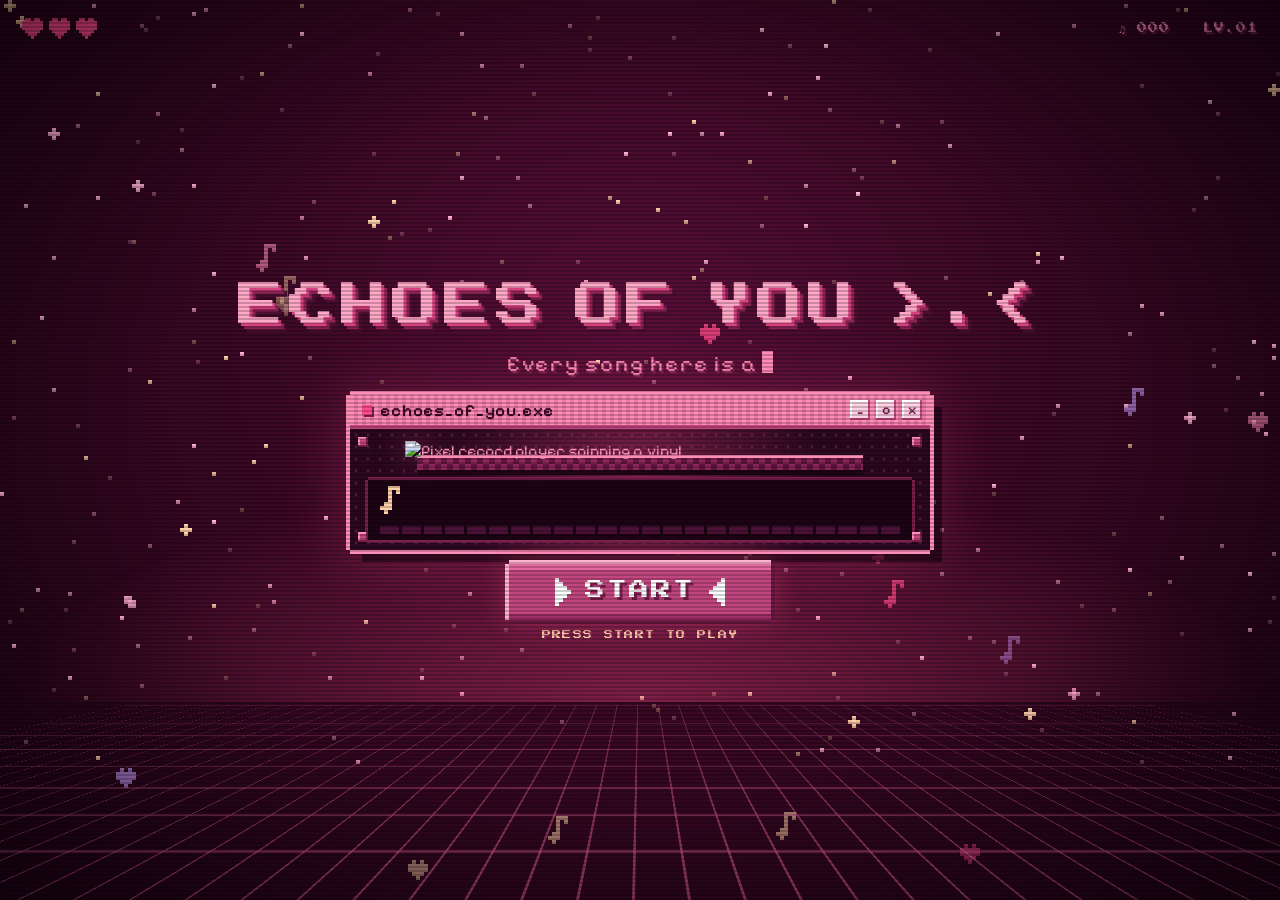
==== commit fb258728: "commit" ====
--- a/jasbird.html
+++ b/jasbird.html
@@ -190,10 +190,10 @@
   .layout { display: flex; gap: 40px; align-items: center; justify-content: center; flex-wrap: wrap; width: 100%; }
   .side { display: flex; flex-direction: column; align-items: center; animation: winFloat 4s steps(4) infinite alternate; }
   .side .deck { width: min(400px, 70vw); }
-  .side .shelf { width: 88%; margin-top: -4px; }
-  #dancer { filter: drop-shadow(0 0 14px rgba(255, 90, 160, .4)); animation: none; }
+  .side .shelf { width: 88%; }
   .side .tag { margin-top: 18px; font-size: 8px; letter-spacing: .15em; color: var(--gold); text-shadow: 2px 2px 0 var(--deep); }
 
+  #dog { image-rendering: pixelated; }
   #s-player .win { width: min(540px, 94vw); }
   #player-hero {
     padding: 16px 14px; text-align: center;
@@ -270,34 +270,62 @@
   #sp-btn:hover { background: #1ed760; }
   #sp-btn:active { transform: translateY(3px); }
 
-
-  #src-status { margin-top: 10px; font-size: 6px; line-height: 1.8; color: var(--gold-hi); text-shadow: 2px 2px 0 var(--deep); min-height: 12px; }
-  #vol-slider:disabled { opacity: .35; cursor: not-allowed; }
-
-
-  /* ---------- cute dancing dog ---------- */
-  .side { position: relative; }
-  #dancer { transform-origin: 50% 92%; }
-  #dancer.dancing { animation: dogBop .56s ease-in-out infinite; }
-  @keyframes dogBop {
-    0%   { transform: translateY(0)     scale(1.05, .93) rotate(-4deg); }
-    25%  { transform: translateY(-16px) scale(.96, 1.06) rotate(0deg); }
-    50%  { transform: translateY(0)     scale(1.05, .93) rotate(4deg); }
-    75%  { transform: translateY(-16px) scale(.96, 1.06) rotate(0deg); }
-    100% { transform: translateY(0)     scale(1.05, .93) rotate(-4deg); }
-  }
-  .side.playing .shelf { animation: shelfPulse .56s ease-in-out infinite; }
-  @keyframes shelfPulse { 0%, 50%, 100% { transform: scaleX(1.02); } 25%, 75% { transform: scaleX(.92); } }
-  .pop { position: absolute; width: 24px; height: 24px; background-size: contain; background-repeat: no-repeat; image-rendering: pixelated; pointer-events: none; z-index: 5; animation: popUp 1.6s ease-out forwards; }
-  @keyframes popUp {
-    0%   { transform: translate(0, 0) scale(.4); opacity: 0; }
-    15%  { opacity: 1; transform: translate(0, -10px) scale(1); }
-    100% { transform: translate(var(--dx), -120px) scale(1.1) rotate(var(--rot)); opacity: 0; }
-  }
-
   @media (max-width: 980px) { .layout { flex-direction: column-reverse; gap: 28px; } .side .deck { width: min(260px, 60vw); } }
   @media (max-width: 520px) { .hud { font-size: 8px; } h1 { white-space: normal; } }
   @media (prefers-reduced-motion: reduce) { * { animation: none !important; } }
+
+  /* ---- fit the playlist screen in one viewport (no page scroll) on desktop/tablet ---- */
+  @media (min-width: 760px) {
+    #s-player { padding: 48px 16px 16px; }
+    #s-player .win { display: flex; flex-direction: column; max-height: calc(100dvh - 72px); }
+    #s-player .win .titlebar, #player-hero { flex-shrink: 0; }
+    #player-body { flex: 1; min-height: 0; display: flex; flex-direction: column; padding-bottom: 14px; }
+    #player-body > * { flex-shrink: 0; }
+    #tracklist-section { flex: 0 1 auto; min-height: 96px; display: flex; flex-direction: column; margin-top: 14px; }
+    #tl-header { flex-shrink: 0; }
+    #tl { flex: 0 1 auto; min-height: 0; max-height: clamp(180px, 32vh, 280px); }
+    #spotify-section { padding-top: 14px; }
+  }
+  @media (min-width: 760px) and (max-height: 900px) {
+    #player-hero { padding: 10px 14px; }
+    #hero-title { margin-bottom: 6px; }
+    #hero-sub { margin-bottom: 5px; }
+    #album-section { padding-top: 12px; }
+    #album-art { width: 84px; height: 84px; }
+    #song-title { margin-bottom: 6px; }
+    #song-artist { margin-bottom: 8px; }
+    #audio-viz { margin-top: 10px; height: 28px; }
+    #progress-section { padding-top: 10px; }
+    #prog-bar { margin-bottom: 8px; }
+    #controls-section { padding-top: 12px; }
+    #vol-section { padding-top: 12px; }
+    #tracklist-section { margin-top: 12px; }
+    .ti { padding: 7px 12px; }
+    #sp-btn { padding: 10px; }
+  }
+  @media (min-width: 760px) and (max-height: 720px) {
+    #hero-congrats { display: none; }
+    #album-art { width: 72px; height: 72px; }
+    #audio-viz { height: 20px; margin-top: 8px; }
+    #vol-section { display: none; }
+    #s-player .side .deck { width: min(340px, 40vw); }
+  }
+
+  /* ---- fit the intro screen in one viewport (no page scroll) ---- */
+  #s-intro .deck { width: auto; max-width: min(470px, 78vw); max-height: clamp(110px, calc(100dvh - 520px), 380px); }
+  @media (max-height: 900px) {
+    #s-intro { gap: 14px; padding-top: 40px; padding-bottom: 24px; }
+    #s-intro .win-body { padding: 12px 18px 10px; }
+    #s-intro .player-mini { margin-top: 10px; padding: 6px 12px; }
+    #s-intro .start-wrap { gap: 10px; margin-top: 0; }
+    #s-intro .start { padding: 14px 32px; }
+  }
+  @media (max-height: 700px) {
+    #s-intro { gap: 8px; padding-top: 34px; padding-bottom: 14px; }
+    #s-intro .sub { font-size: 14px; }
+    #s-intro .start { padding: 10px 26px; }
+    #s-intro .hint { font-size: 8px; }
+  }
 </style>
 </head>
 <body>
@@ -347,7 +375,7 @@
 <main class="screen" id="s-player">
   <div class="layout">
     <div class="side">
-      <img class="deck" id="dancer" src="[data-uri]" alt="Pixel dog that dances while the music plays">
+      <img class="deck" id="dog" src="[data-uri]" alt="Pixel dog that dances when the music plays">
       <div class="shelf"></div>
       <div class="tag">&hearts; ECHOES OF YOU &hearts;</div>
     </div>
@@ -369,7 +397,6 @@
             <div id="song-title">Kingston</div>
             <div id="song-artist">Faye Webster</div>
             <div id="now-playing-tag">&#9834; NOW PLAYING</div>
-            <div id="src-status"></div>
           </div>
         </div>
         <div id="audio-viz"></div>
@@ -585,25 +612,19 @@
   $('backBtn').addEventListener('click', function () { pixelWipe('s-intro'); });
 
   /* =====================================================
-     CUPID'S PLAYLIST  (real music)
-     -----------------------------------------------------
-     Default: each song's 30-second preview is fetched automatically
-     from the iTunes Search API (no login needed).
-
-     For FULL songs: add  src:"music/kingston.mp3"  to a track below
-     (put the mp3 in a "music" folder next to this html file).
+     CUPID'S PLAYLIST (original logic, wired with listeners)
   ===================================================== */
   var TRACKS = [
-    {t:"Kingston",a:"Faye Webster",i:"ab67616d00004851ac4ebd092fa2cf210e4c8023",dur:193},
-    {t:"Neu Roses",a:"Daniel Caesar",i:"ab67616d000048517aa8783ad8def37cc548a9cf",dur:214},
-    {t:"All I Really Want Is You",a:"The Marías",i:"ab67616d00004851657d6776f64aa731c8d1748b",dur:228},
-    {t:"The Most Beautiful Thing",a:"Bruno Major",i:"ab67616d0000485195998c6ca2c759356eee3c3b",dur:243},
-    {t:"Nobody New",a:"The Marías",i:"ab67616d00004851a66ab2cbaebcc84ddd45a078",dur:208},
-    {t:"My Love Mine All Mine",a:"Mitski",i:"ab67616d000048514e549e50bad2fe59df943c97",dur:177},
-    {t:"I Don't Wanna Be Okay",a:"Charlie Burg",i:"ab67616d00004851c699d66824a938624c44c2b7",dur:196},
-    {t:"In A Good Way",a:"Faye Webster",i:"ab67616d000048513528b18d761e6c3d6dfd55d6",dur:222},
-    {t:"Who are you?",a:"Saga Faye",i:"ab67616d000048513484239e39cde74c74d69888",dur:184},
-    {t:"still love you",a:"The Two Lips",i:"ab67616d0000485164d1be1a04b30d4251c8dbfb",dur:189},
+     {t:"Kingston",a:"Faye Webster",i:"ab67616d00004851ac4ebd092fa2cf210e4c8023",dur:193,src:"music/Faye Webster - Kingston.mp3"},
+    {t:"Neu Roses",a:"Daniel Caesar",i:"ab67616d000048517aa8783ad8def37cc548a9cf",dur:214,src:"music/Daniel Caesar Neu Roses Transgressor's Song.mp3"},
+    {t:"All I Really Want Is You",a:"The Marías",i:"ab67616d00004851657d6776f64aa731c8d1748b",dur:228,src:"music/all-i-really-want-is-you.mp3"},
+    {t:"The Most Beautiful Thing",a:"Bruno Major",i:"ab67616d0000485195998c6ca2c759356eee3c3b",dur:243,src:"music/the-most-beautiful-thing.mp3"},
+    {t:"Nobody New",a:"The Marías",i:"ab67616d00004851a66ab2cbaebcc84ddd45a078",dur:208,src:"music/nobody-new.mp3"},
+    {t:"My Love Mine All Mine",a:"Mitski",i:"ab67616d000048514e549e50bad2fe59df943c97",dur:177,src:"music/my-love-mine-all-mine.mp3"},
+    {t:"I Don't Wanna Be Okay",a:"Charlie Burg",i:"ab67616d00004851c699d66824a938624c44c2b7",dur:196,src:"music/i-dont-wanna-be-okay.mp3"},
+    {t:"In A Good Way",a:"Faye Webster",i:"ab67616d000048513528b18d761e6c3d6dfd55d6",dur:222,src:"music/in-a-good-way.mp3"},
+    {t:"Who are you?",a:"Saga Faye",i:"ab67616d000048513484239e39cde74c74d69888",dur:184,src:"music/who-are-you.mp3"},
+    {t:"still love you",a:"The Two Lips",i:"ab67616d0000485164d1be1a04b30d4251c8dbfb",dur:189,src:"music/still-love-you.mp3"},
     {t:"Nothin' Without You",a:"Hangsung",i:"ab67616d00004851f9d4e66989bed6fba67cbec2",dur:201},
     {t:"wave",a:"wave to earth",i:"ab67616d000048513484239e39cde74c74d69888",dur:218},
     {t:"bird",a:"wave to earth",i:"ab67616d00004851ee461c1dff39922128089519",dur:197},
@@ -619,62 +640,19 @@
     {t:"ONLY",a:"LEEHI",i:"ab67616d00004851d5d11b6ac4242aaa41c8be69",dur:203}
   ];
 
-  var curTrack = 0, isPlaying = false, elapsed = 0, shuffle = false, repeat = false;
-  var audio = new Audio(); audio.preload = 'auto';
-  var DOG_IDLE = "[data-uri]", DOG_DANCE = "[data-uri]